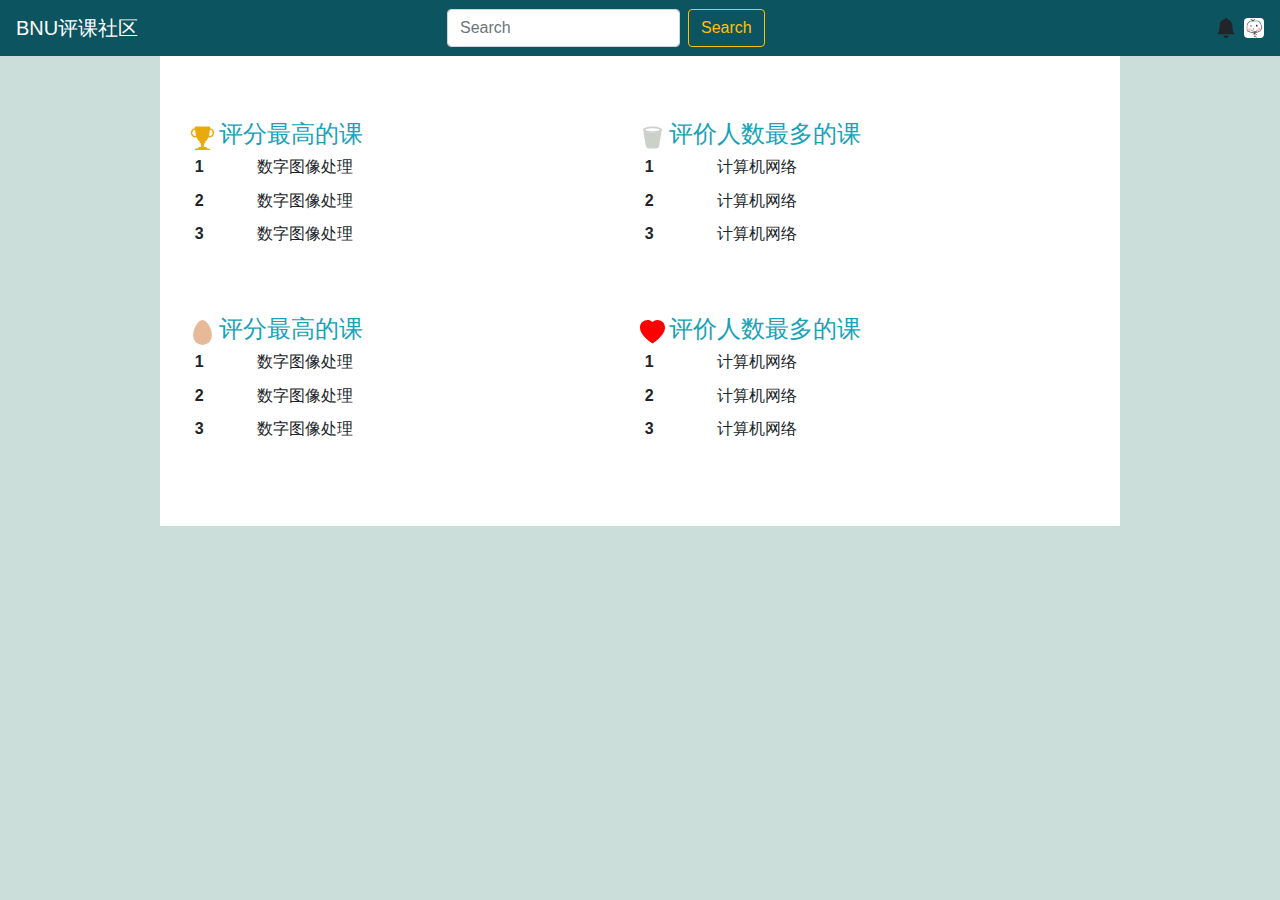
==== src/main/resources/templates/index.html @ f79ff167 "数据库加了一些例脚本" ====
<!DOCTYPE html>
<html lang="en">
<head>
    <meta charset="UTF-8">
    <meta http-equiv="X-UA-Compatible" content="IE=edge">
    <meta name="viewport" content="width=device-width, initial-scale=1">
    <meta name="description" content="BNU自由评价课程的平台">
    <meta name="keywords" content="BNU,评课,课程">
    <meta name="author" content="cruelkiddy, JessZHENG, chushidepao">
    <title>BNU评课社区</title>
    <link href="../css/bootstrap.min.css" rel="stylesheet">
</head>
<body style="background-color: #cbdeda">

    <nav class="navbar navbar-expand-lg fixed-top navbar-dark justify-content-between" style="background-color: #0c5460;position: sticky;">
        <a class="navbar-brand" href="#">BNU评课社区</a>
        <button class="navbar-toggler" type="button" data-toggle="collapse" data-target="#navbarSupportedContent" aria-controls="navbarSupportedContent" aria-expanded="false" aria-label="Toggle navigation">
            <span class="navbar-toggler-icon"></span>
        </button>
        <div class="collapse navbar-collapse col-lg-8 justify-content-lg-between pr-lg-0" id="navbarSupportedContent">
            <ul class="navbar-nav">
                <li class="nav-item">
                    <form class="form-inline my-2 my-lg-0">
                        <input class="form-control mr-sm-2" type="search" placeholder="Search" aria-label="Search">
                        <button class="btn btn-outline-warning my-2 my-sm-0" type="submit">Search</button>
                    </form>
                </li>
            </ul>
            <ul class="navbar-nav">
                <li class="nav-item pl-lg-2">
                    <svg class="bi bi-bell-fill float-right" width="20" height="20" viewBox="0 0 16 16" fill="currentColor" xmlns="http://www.w3.org/2000/svg">
                        <path d="M8 16a2 2 0 002-2H6a2 2 0 002 2zm.995-14.901a1 1 0 10-1.99 0A5.002 5.002 0 003 6c0 1.098-.5 6-2 7h14c-1.5-1-2-5.902-2-7 0-2.42-1.72-4.44-4.005-4.901z"/>
                    </svg>
                </li>
                <li class="nav-item my-auto pl-lg-2">
                    <img src="../static/avator.png" class="rounded float-right" alt="..." width="20" height="20">
                </li>
            </ul>
        </div>
    </nav>
    <div class="container w-75 py-lg-3" style="background-color: #ffffff;">
        <div class="container row justify-content-lg-between my-lg-5">
            <div class="col col-lg-6">
                <svg class="bi bi-trophy" width="25" height="25" viewBox="0 0 16 16" fill="#e9aa0d" xmlns="http://www.w3.org/2000/svg">
                    <path d="M3 1h10c-.495 3.467-.5 10-5 10S3.495 4.467 3 1zm0 15a1 1 0 011-1h8a1 1 0 011 1H3zm2-1a1 1 0 011-1h4a1 1 0 011 1H5z"/>
                    <path fill-rule="evenodd" d="M12.5 3a2 2 0 100 4 2 2 0 000-4zm-3 2a3 3 0 116 0 3 3 0 01-6 0zm-6-2a2 2 0 100 4 2 2 0 000-4zm-3 2a3 3 0 116 0 3 3 0 01-6 0z" clip-rule="evenodd"/>
                    <path d="M7 10h2v4H7v-4z"/>
                    <path d="M10 11c0 .552-.895 1-2 1s-2-.448-2-1 .895-1 2-1 2 .448 2 1z"/>
                </svg>
                <span class="h4 text-info">评分最高的课</span>

                <table class="table table-borderless table-sm">
                    <tbody>
                    <tr>
                        <th scope="row">1</th>
                        <td>数字图像处理</td>
                    </tr>
                    <tr>
                        <th scope="row">2</th>
                        <td>数字图像处理</td>
                    </tr>
                    <tr>
                        <th scope="row">3</th>
                        <td colspan="2">数字图像处理</td>
                    </tr>
                    </tbody>
                </table>

            </div>

            <div class="col col-lg-6">
                <svg class="bi bi-trash2-fill" width="25" height="25" viewBox="0 0 16 16" fill="#cbd0cb" xmlns="http://www.w3.org/2000/svg">
                    <path d="M2.037 3.225l1.684 10.104A2 2 0 005.694 15h4.612a2 2 0 001.973-1.671l1.684-10.104C13.627 4.224 11.085 5 8 5c-3.086 0-5.627-.776-5.963-1.775z"/>
                    <path fill-rule="evenodd" d="M12.9 3c-.18-.14-.497-.307-.974-.466C10.967 2.214 9.58 2 8 2s-2.968.215-3.926.534c-.477.16-.795.327-.975.466.18.14.498.307.975.466C5.032 3.786 6.42 4 8 4s2.967-.215 3.926-.534c.477-.16.795-.327.975-.466zM8 5c3.314 0 6-.895 6-2s-2.686-2-6-2-6 .895-6 2 2.686 2 6 2z" clip-rule="evenodd"/>
                </svg>
                <span class="h4 text-info">评价人数最多的课</span>
                <table class="table table-borderless table-sm">
                    <tbody>
                    <tr class="">
                        <th scope="row">1</th>
                        <td>计算机网络</td>
                    </tr>
                    <tr class="">
                        <th scope="row">2</th>
                        <td>计算机网络</td>
                    </tr>
                    <tr class="">
                        <th scope="row">3</th>
                        <td colspan="2">计算机网络</td>
                    </tr>
                    </tbody>
                </table>

            </div>
        </div>


        <div class="container row justify-content-lg-between my-lg-5">
            <div class="col col-lg-6">
                <svg class="bi bi-egg-fill" width="25" height="25" viewBox="0 0 16 16" fill="#e6ba99" xmlns="http://www.w3.org/2000/svg">
                    <path d="M14 10a6 6 0 01-12 0C2 5.686 5 0 8 0s6 5.686 6 10z"/>
                </svg>
                <span class="h4 text-info">评分最高的课</span>

                <table class="table table-borderless table-sm">
                    <tbody>
                    <tr>
                        <th scope="row">1</th>
                        <td>数字图像处理</td>
                    </tr>
                    <tr>
                        <th scope="row">2</th>
                        <td>数字图像处理</td>
                    </tr>
                    <tr>
                        <th scope="row">3</th>
                        <td colspan="2">数字图像处理</td>
                    </tr>
                    </tbody>
                </table>

            </div>

            <div class="col col-lg-6">
                <svg class="bi bi-heart-fill" width="25" height="25" viewBox="0 0 16 16" fill="red" xmlns="http://www.w3.org/2000/svg">
                    <path fill-rule="evenodd" d="M8 1.314C12.438-3.248 23.534 4.735 8 15-7.534 4.736 3.562-3.248 8 1.314z" clip-rule="evenodd"/>
                </svg>
                <span class="h4 text-info">评价人数最多的课</span>
                <table class="table table-borderless table-sm">
                    <tbody>
                    <tr class="">
                        <th scope="row">1</th>
                        <td>计算机网络</td>
                    </tr>
                    <tr class="">
                        <th scope="row">2</th>
                        <td>计算机网络</td>
                    </tr>
                    <tr class="">
                        <th scope="row">3</th>
                        <td colspan="2">计算机网络</td>
                    </tr>
                    </tbody>
                </table>

            </div>
        </div>
    </div>

    <script src="../js/jquery.js"></script>
    <script src="../js/proper.js"></script>
    <script src="../js/bootstrap.bundle.js"></script>
    <script src="../js/bootstrap.min.js"></script>
</body>
</html>
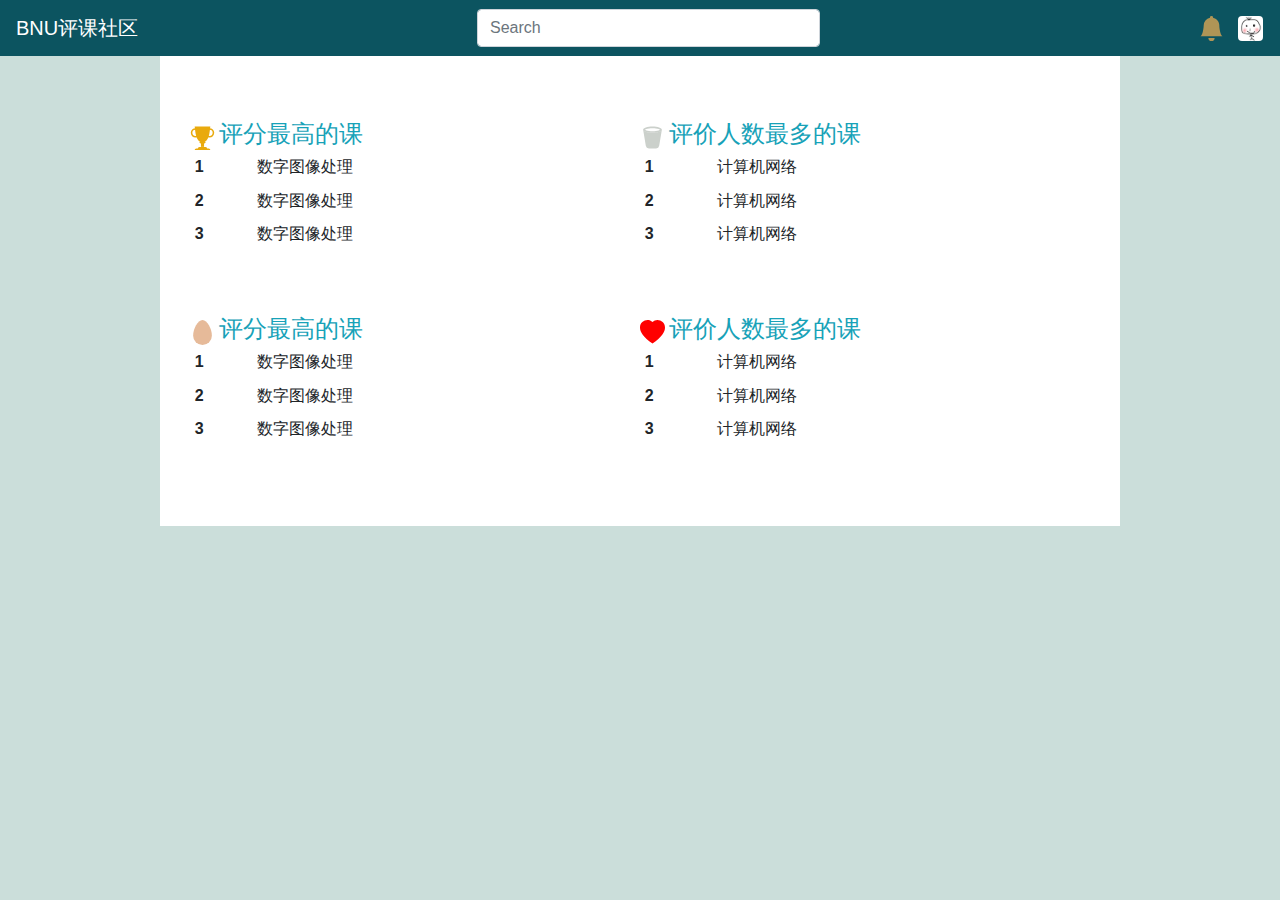
==== commit 4fb06194: "1.把导航栏的搜索框和通知按钮变大了 2.完成了注册页面，测试了前端对表单信息的验证功能。没有测试和后端的交互是否存在问题。如果有问题，可能在form action或者js那里有bug" ====
--- a/src/main/resources/templates/index.html
+++ b/src/main/resources/templates/index.html
@@ -8,7 +8,7 @@
     <meta name="keywords" content="BNU,评课,课程">
     <meta name="author" content="cruelkiddy, JessZHENG, chushidepao">
     <title>BNU评课社区</title>
-    <link href="../css/bootstrap.min.css" rel="stylesheet">
+    <link href="../static/css/bootstrap.min.css" rel="stylesheet">
 </head>
 <body style="background-color: #cbdeda">
 
@@ -17,23 +17,18 @@
         <button class="navbar-toggler" type="button" data-toggle="collapse" data-target="#navbarSupportedContent" aria-controls="navbarSupportedContent" aria-expanded="false" aria-label="Toggle navigation">
             <span class="navbar-toggler-icon"></span>
         </button>
-        <div class="collapse navbar-collapse col-lg-8 justify-content-lg-between pr-lg-0" id="navbarSupportedContent">
-            <ul class="navbar-nav">
-                <li class="nav-item">
-                    <form class="form-inline my-2 my-lg-0">
-                        <input class="form-control mr-sm-2" type="search" placeholder="Search" aria-label="Search">
-                        <button class="btn btn-outline-warning my-2 my-sm-0" type="submit">Search</button>
-                    </form>
-                </li>
-            </ul>
-            <ul class="navbar-nav">
-                <li class="nav-item pl-lg-2">
-                    <svg class="bi bi-bell-fill float-right" width="20" height="20" viewBox="0 0 16 16" fill="currentColor" xmlns="http://www.w3.org/2000/svg">
+        <div class="collapse row navbar-collapse col-lg-8 col-sm-5 col-md-5 justify-content-lg-between pr-lg-0" id="navbarSupportedContent">
+            <form class="form-inline my-2 my-lg-0 col-lg-8 col-md-3 col-sm-3">
+                <input class="form-control mr-sm-2 col-lg-8" type="search" placeholder="Search" aria-label="Search">
+            </form>
+            <ul class="navbar-nav row col-lg-4 col-md-2 col-sm-2 justify-content-lg-end justify-content-md-around justify-content-sm-around">
+                <li class="nav-item pl-lg-2 col-lg-1 col-sm-1 col-md-1">
+                    <svg class="bi bi-bell-fill float-right" width="25" height="25" viewBox="0 0 16 16" fill="#af9556" xmlns="http://www.w3.org/2000/svg">
                         <path d="M8 16a2 2 0 002-2H6a2 2 0 002 2zm.995-14.901a1 1 0 10-1.99 0A5.002 5.002 0 003 6c0 1.098-.5 6-2 7h14c-1.5-1-2-5.902-2-7 0-2.42-1.72-4.44-4.005-4.901z"/>
                     </svg>
                 </li>
-                <li class="nav-item my-auto pl-lg-2">
-                    <img src="../static/avator.png" class="rounded float-right" alt="..." width="20" height="20">
+                <li class="nav-item my-lg-auto pl-lg-4 pr-lg-3 col-lg-1 col-sm-1 col-md-1">
+                    <img src="../static/img/avator.png" class="rounded float-right" alt="..." width="25" height="25">
                 </li>
             </ul>
         </div>
@@ -147,9 +142,9 @@
         </div>
     </div>
 
-    <script src="../js/jquery.js"></script>
-    <script src="../js/proper.js"></script>
-    <script src="../js/bootstrap.bundle.js"></script>
-    <script src="../js/bootstrap.min.js"></script>
+    <script src="../static/js/jquery.js"></script>
+    <script src="../static/js/proper.js"></script>
+    <script src="../static/js/bootstrap.bundle.js"></script>
+    <script src="../static/js/bootstrap.min.js"></script>
 </body>
 </html>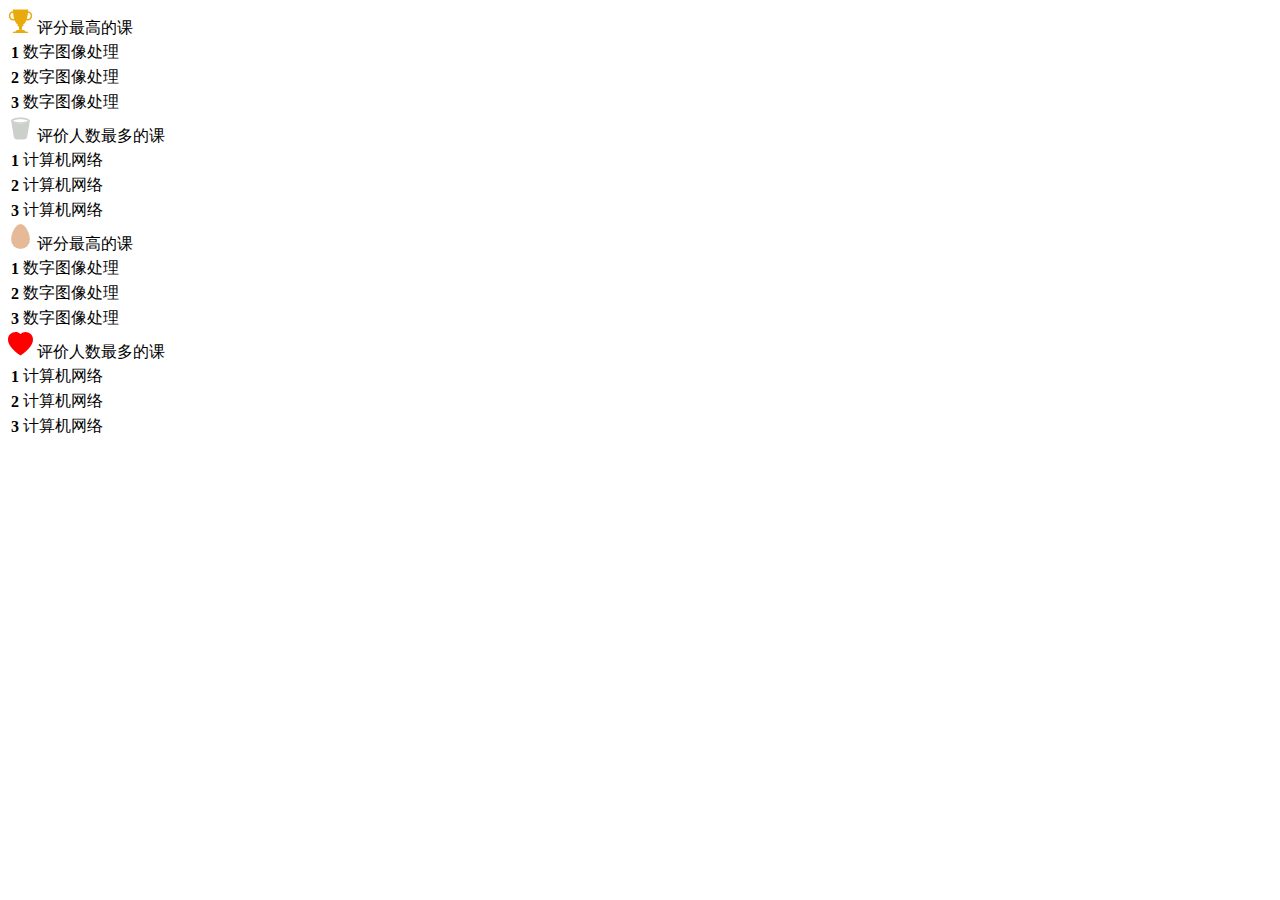
==== commit 28feb9a4: "1. 把之前重复的代码（head、navbar、body的背景色）都模块化了，新建了myCSS.css用来全局定义自定义的样式 啊，终于不用复制粘贴了！ 2. 把login同化成了register的风" ====
--- a/src/main/resources/templates/index.html
+++ b/src/main/resources/templates/index.html
@@ -1,150 +1,137 @@
 <!DOCTYPE html>
-<html lang="en">
-<head>
-    <meta charset="UTF-8">
-    <meta http-equiv="X-UA-Compatible" content="IE=edge">
-    <meta name="viewport" content="width=device-width, initial-scale=1">
-    <meta name="description" content="BNU自由评价课程的平台">
-    <meta name="keywords" content="BNU,评课,课程">
-    <meta name="author" content="cruelkiddy, JessZHENG, chushidepao">
-    <title>BNU评课社区</title>
-    <link href="../static/css/bootstrap.min.css" rel="stylesheet">
-</head>
-<body style="background-color: #cbdeda">
+<html xmlns="http://www.w3.org/1999/xhtml"
+      xmlns:th="http://www.thymeleaf.org"
+      lang="en"
+>
 
-    <nav class="navbar navbar-expand-lg fixed-top navbar-dark justify-content-between" style="background-color: #0c5460;position: sticky;">
-        <a class="navbar-brand" href="#">BNU评课社区</a>
-        <button class="navbar-toggler" type="button" data-toggle="collapse" data-target="#navbarSupportedContent" aria-controls="navbarSupportedContent" aria-expanded="false" aria-label="Toggle navigation">
-            <span class="navbar-toggler-icon"></span>
-        </button>
-        <div class="collapse row navbar-collapse col-lg-8 col-sm-5 col-md-5 justify-content-lg-between pr-lg-0" id="navbarSupportedContent">
-            <form class="form-inline my-2 my-lg-0 col-lg-8 col-md-3 col-sm-3">
-                <input class="form-control mr-sm-2 col-lg-8" type="search" placeholder="Search" aria-label="Search">
-            </form>
-            <ul class="navbar-nav row col-lg-4 col-md-2 col-sm-2 justify-content-lg-end justify-content-md-around justify-content-sm-around">
-                <li class="nav-item pl-lg-2 col-lg-1 col-sm-1 col-md-1">
-                    <svg class="bi bi-bell-fill float-right" width="25" height="25" viewBox="0 0 16 16" fill="#af9556" xmlns="http://www.w3.org/2000/svg">
-                        <path d="M8 16a2 2 0 002-2H6a2 2 0 002 2zm.995-14.901a1 1 0 10-1.99 0A5.002 5.002 0 003 6c0 1.098-.5 6-2 7h14c-1.5-1-2-5.902-2-7 0-2.42-1.72-4.44-4.005-4.901z"/>
-                    </svg>
-                </li>
-                <li class="nav-item my-lg-auto pl-lg-4 pr-lg-3 col-lg-1 col-sm-1 col-md-1">
-                    <img src="../static/img/avator.png" class="rounded float-right" alt="..." width="25" height="25">
-                </li>
-            </ul>
-        </div>
-    </nav>
-    <div class="container w-75 py-lg-3" style="background-color: #ffffff;">
-        <div class="container row justify-content-lg-between my-lg-5">
-            <div class="col col-lg-6">
-                <svg class="bi bi-trophy" width="25" height="25" viewBox="0 0 16 16" fill="#e9aa0d" xmlns="http://www.w3.org/2000/svg">
-                    <path d="M3 1h10c-.495 3.467-.5 10-5 10S3.495 4.467 3 1zm0 15a1 1 0 011-1h8a1 1 0 011 1H3zm2-1a1 1 0 011-1h4a1 1 0 011 1H5z"/>
-                    <path fill-rule="evenodd" d="M12.5 3a2 2 0 100 4 2 2 0 000-4zm-3 2a3 3 0 116 0 3 3 0 01-6 0zm-6-2a2 2 0 100 4 2 2 0 000-4zm-3 2a3 3 0 116 0 3 3 0 01-6 0z" clip-rule="evenodd"/>
-                    <path d="M7 10h2v4H7v-4z"/>
-                    <path d="M10 11c0 .552-.895 1-2 1s-2-.448-2-1 .895-1 2-1 2 .448 2 1z"/>
-                </svg>
-                <span class="h4 text-info">评分最高的课</span>
+<!-- 用replace进行head的封装和复用 -->
+<div th:replace="head"></div>
 
-                <table class="table table-borderless table-sm">
-                    <tbody>
-                    <tr>
-                        <th scope="row">1</th>
-                        <td>数字图像处理</td>
-                    </tr>
-                    <tr>
-                        <th scope="row">2</th>
-                        <td>数字图像处理</td>
-                    </tr>
-                    <tr>
-                        <th scope="row">3</th>
-                        <td colspan="2">数字图像处理</td>
-                    </tr>
-                    </tbody>
-                </table>
+<body>
 
-            </div>
+<!-- 用replace进行导航栏的封装和复用 -->
+<div th:replace="nav_not_login"></div>
 
-            <div class="col col-lg-6">
-                <svg class="bi bi-trash2-fill" width="25" height="25" viewBox="0 0 16 16" fill="#cbd0cb" xmlns="http://www.w3.org/2000/svg">
-                    <path d="M2.037 3.225l1.684 10.104A2 2 0 005.694 15h4.612a2 2 0 001.973-1.671l1.684-10.104C13.627 4.224 11.085 5 8 5c-3.086 0-5.627-.776-5.963-1.775z"/>
-                    <path fill-rule="evenodd" d="M12.9 3c-.18-.14-.497-.307-.974-.466C10.967 2.214 9.58 2 8 2s-2.968.215-3.926.534c-.477.16-.795.327-.975.466.18.14.498.307.975.466C5.032 3.786 6.42 4 8 4s2.967-.215 3.926-.534c.477-.16.795-.327.975-.466zM8 5c3.314 0 6-.895 6-2s-2.686-2-6-2-6 .895-6 2 2.686 2 6 2z" clip-rule="evenodd"/>
-                </svg>
-                <span class="h4 text-info">评价人数最多的课</span>
-                <table class="table table-borderless table-sm">
-                    <tbody>
-                    <tr class="">
-                        <th scope="row">1</th>
-                        <td>计算机网络</td>
-                    </tr>
-                    <tr class="">
-                        <th scope="row">2</th>
-                        <td>计算机网络</td>
-                    </tr>
-                    <tr class="">
-                        <th scope="row">3</th>
-                        <td colspan="2">计算机网络</td>
-                    </tr>
-                    </tbody>
-                </table>
+<div class="container w-75 py-lg-3" style="background-color: #ffffff;">
+    <div class="container row justify-content-lg-between my-lg-5">
+        <div class="col col-lg-6">
+            <svg class="bi bi-trophy" width="25" height="25" viewBox="0 0 16 16" fill="#e9aa0d"
+                 xmlns="http://www.w3.org/2000/svg">
+                <path d="M3 1h10c-.495 3.467-.5 10-5 10S3.495 4.467 3 1zm0 15a1 1 0 011-1h8a1 1 0 011 1H3zm2-1a1 1 0 011-1h4a1 1 0 011 1H5z"/>
+                <path fill-rule="evenodd"
+                      d="M12.5 3a2 2 0 100 4 2 2 0 000-4zm-3 2a3 3 0 116 0 3 3 0 01-6 0zm-6-2a2 2 0 100 4 2 2 0 000-4zm-3 2a3 3 0 116 0 3 3 0 01-6 0z"
+                      clip-rule="evenodd"/>
+                <path d="M7 10h2v4H7v-4z"/>
+                <path d="M10 11c0 .552-.895 1-2 1s-2-.448-2-1 .895-1 2-1 2 .448 2 1z"/>
+            </svg>
+            <span class="h4 text-info">评分最高的课</span>
 
-            </div>
+            <table class="table table-borderless table-sm">
+                <tbody>
+                <tr>
+                    <th scope="row">1</th>
+                    <td>数字图像处理</td>
+                </tr>
+                <tr>
+                    <th scope="row">2</th>
+                    <td>数字图像处理</td>
+                </tr>
+                <tr>
+                    <th scope="row">3</th>
+                    <td colspan="2">数字图像处理</td>
+                </tr>
+                </tbody>
+            </table>
+
         </div>
 
+        <div class="col col-lg-6">
+            <svg class="bi bi-trash2-fill" width="25" height="25" viewBox="0 0 16 16" fill="#cbd0cb"
+                 xmlns="http://www.w3.org/2000/svg">
+                <path d="M2.037 3.225l1.684 10.104A2 2 0 005.694 15h4.612a2 2 0 001.973-1.671l1.684-10.104C13.627 4.224 11.085 5 8 5c-3.086 0-5.627-.776-5.963-1.775z"/>
+                <path fill-rule="evenodd"
+                      d="M12.9 3c-.18-.14-.497-.307-.974-.466C10.967 2.214 9.58 2 8 2s-2.968.215-3.926.534c-.477.16-.795.327-.975.466.18.14.498.307.975.466C5.032 3.786 6.42 4 8 4s2.967-.215 3.926-.534c.477-.16.795-.327.975-.466zM8 5c3.314 0 6-.895 6-2s-2.686-2-6-2-6 .895-6 2 2.686 2 6 2z"
+                      clip-rule="evenodd"/>
+            </svg>
+            <span class="h4 text-info">评价人数最多的课</span>
+            <table class="table table-borderless table-sm">
+                <tbody>
+                <tr class="">
+                    <th scope="row">1</th>
+                    <td>计算机网络</td>
+                </tr>
+                <tr class="">
+                    <th scope="row">2</th>
+                    <td>计算机网络</td>
+                </tr>
+                <tr class="">
+                    <th scope="row">3</th>
+                    <td colspan="2">计算机网络</td>
+                </tr>
+                </tbody>
+            </table>
 
-        <div class="container row justify-content-lg-between my-lg-5">
-            <div class="col col-lg-6">
-                <svg class="bi bi-egg-fill" width="25" height="25" viewBox="0 0 16 16" fill="#e6ba99" xmlns="http://www.w3.org/2000/svg">
-                    <path d="M14 10a6 6 0 01-12 0C2 5.686 5 0 8 0s6 5.686 6 10z"/>
-                </svg>
-                <span class="h4 text-info">评分最高的课</span>
-
-                <table class="table table-borderless table-sm">
-                    <tbody>
-                    <tr>
-                        <th scope="row">1</th>
-                        <td>数字图像处理</td>
-                    </tr>
-                    <tr>
-                        <th scope="row">2</th>
-                        <td>数字图像处理</td>
-                    </tr>
-                    <tr>
-                        <th scope="row">3</th>
-                        <td colspan="2">数字图像处理</td>
-                    </tr>
-                    </tbody>
-                </table>
-
-            </div>
-
-            <div class="col col-lg-6">
-                <svg class="bi bi-heart-fill" width="25" height="25" viewBox="0 0 16 16" fill="red" xmlns="http://www.w3.org/2000/svg">
-                    <path fill-rule="evenodd" d="M8 1.314C12.438-3.248 23.534 4.735 8 15-7.534 4.736 3.562-3.248 8 1.314z" clip-rule="evenodd"/>
-                </svg>
-                <span class="h4 text-info">评价人数最多的课</span>
-                <table class="table table-borderless table-sm">
-                    <tbody>
-                    <tr class="">
-                        <th scope="row">1</th>
-                        <td>计算机网络</td>
-                    </tr>
-                    <tr class="">
-                        <th scope="row">2</th>
-                        <td>计算机网络</td>
-                    </tr>
-                    <tr class="">
-                        <th scope="row">3</th>
-                        <td colspan="2">计算机网络</td>
-                    </tr>
-                    </tbody>
-                </table>
-
-            </div>
         </div>
     </div>
 
-    <script src="../static/js/jquery.js"></script>
-    <script src="../static/js/proper.js"></script>
-    <script src="../static/js/bootstrap.bundle.js"></script>
-    <script src="../static/js/bootstrap.min.js"></script>
+
+    <div class="container row justify-content-lg-between my-lg-5">
+        <div class="col col-lg-6">
+            <svg class="bi bi-egg-fill" width="25" height="25" viewBox="0 0 16 16" fill="#e6ba99"
+                 xmlns="http://www.w3.org/2000/svg">
+                <path d="M14 10a6 6 0 01-12 0C2 5.686 5 0 8 0s6 5.686 6 10z"/>
+            </svg>
+            <span class="h4 text-info">评分最高的课</span>
+
+            <table class="table table-borderless table-sm">
+                <tbody>
+                <tr>
+                    <th scope="row">1</th>
+                    <td>数字图像处理</td>
+                </tr>
+                <tr>
+                    <th scope="row">2</th>
+                    <td>数字图像处理</td>
+                </tr>
+                <tr>
+                    <th scope="row">3</th>
+                    <td colspan="2">数字图像处理</td>
+                </tr>
+                </tbody>
+            </table>
+
+        </div>
+
+        <div class="col col-lg-6">
+            <svg class="bi bi-heart-fill" width="25" height="25" viewBox="0 0 16 16" fill="red"
+                 xmlns="http://www.w3.org/2000/svg">
+                <path fill-rule="evenodd" d="M8 1.314C12.438-3.248 23.534 4.735 8 15-7.534 4.736 3.562-3.248 8 1.314z"
+                      clip-rule="evenodd"/>
+            </svg>
+            <span class="h4 text-info">评价人数最多的课</span>
+            <table class="table table-borderless table-sm">
+                <tbody>
+                <tr class="">
+                    <th scope="row">1</th>
+                    <td>计算机网络</td>
+                </tr>
+                <tr class="">
+                    <th scope="row">2</th>
+                    <td>计算机网络</td>
+                </tr>
+                <tr class="">
+                    <th scope="row">3</th>
+                    <td colspan="2">计算机网络</td>
+                </tr>
+                </tbody>
+            </table>
+        </div>
+    </div>
+</div>
+
+<script src="../static/js/jquery.js"></script>
+<script src="../static/js/proper.js"></script>
+<script src="../static/js/bootstrap.bundle.js"></script>
+<script src="../static/js/bootstrap.min.js"></script>
 </body>
 </html>